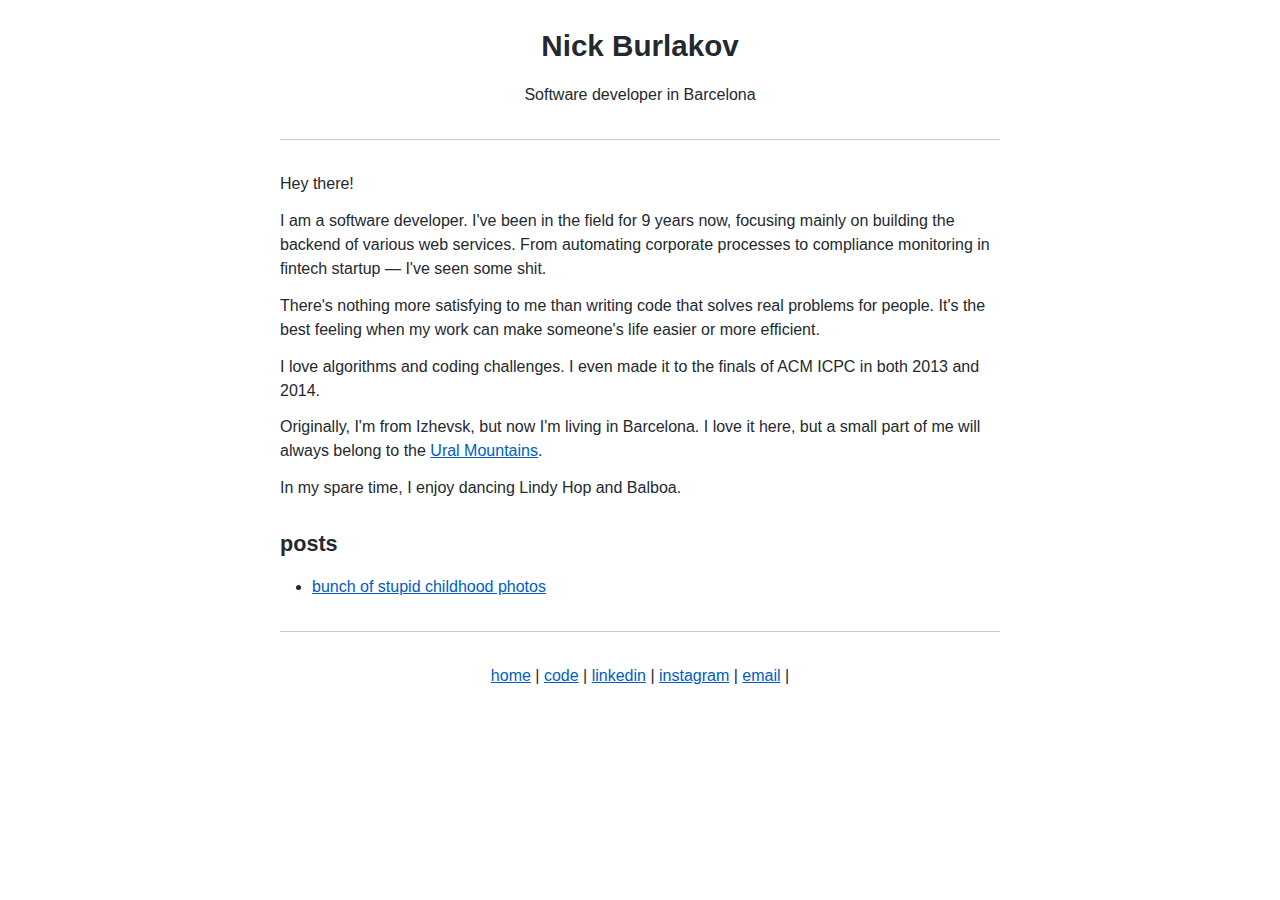
==== index.html @ 2e3449df "init" ====
<!doctype html>
<html lang="en">
    <head>
        <meta charset='utf-8'>
        <meta name="viewport" content="width=device-width, initial-scale=1" />
        <title>Nick Burlakov</title>
        <meta name="description" content="Nick Burlakov's personal page" />
        <link rel="stylesheet" href="styles.css" />
        <link rel="icon" href="favicon.png"></link>
        <link rel="apple-touch-icon" href="/favicon.png"></link>
    </head>

    <body >

<header class="text-center">
    <h1 class="text-2xl font-bold">Nick Burlakov</h1>
    <p>Software developer in Barcelona</p>
    <hr />
</header>

<main>
    <section>
        <p>Hey there!</p>
        
        <p>I am a software developer. I've been in the field for 9 years now, focusing mainly on
            building the backend of various web services. From automating corporate processes to compliance monitoring in fintech startup — I've seen some shit.</p>

        <p>There's nothing more satisfying to me than writing code that solves real problems for people. It's the best feeling when my work can make someone's life easier or more efficient.</p>
            
        <p>I love algorithms and coding challenges. I even made it to the finals of ACM ICPC in both 2013 and 2014.</p> 

        <p>Originally, I'm from Izhevsk, but now I'm living in Barcelona. I love it here, 
            but a small part of me will always belong to the <a href="https://www.google.com/search?tbm=isch&q=ural+mountains" target="_blank">Ural Mountains</a>.</p>
        
        <p>In my spare time, I enjoy dancing Lindy Hop and Balboa.</p>
    </section>

    <section>
        <h2>posts</h2>
        <ul>
            <li><a href="posts/kiddo.html">bunch of stupid childhood photos</a></li>
        </ul>
    </section>
</main>


<footer>
    <hr />
    <div>
        <a href="/">home</a> |
        <a href="https://github.com/burlakov-nick" target="_blank">code</a> |
        <a href="https://www.linkedin.com/in/nikita-burlakov-27925a137/" target="_blank">linkedin</a> |
        <a href="https://www.instagram.com/burlakovnick/" target="_blank">instagram</a> |
        <a href="mailto:nick@burlakov.io">email</a> |
    </div>
</footer>

</body>
</html>
---- styles.css ----
*,
::before,
::after {
  box-sizing: border-box;
}

::-moz-focus-inner {
  border-style: none;
  padding: 0;
}
:-moz-focusring {
  outline: 1px dotted ButtonText;
}
:-moz-ui-invalid {
  box-shadow: none;
}

@media (prefers-color-scheme: light) {
  :root {
    --white: #6a737d;
    --code: #fff8d3;
    --code-border: #f0d547;
    --pre: #f6f8fa;
    --bg-color: #fff;
    --text-color: #24292f;
    --link-color: #005cc5;
    --visited: #6f42c1;
    --blockquote: #005cc5;
    --blockquote-bg: #fff;
    --hover: #d73a49;
    --grey: #ccc;
  }
}

@media (prefers-color-scheme: dark) {
  :root {
    --white: #f2f2f2;
    --code: #414558;
    --code-border: #252525;
    --pre: #252525;
    --bg-color: #282a36;
    --text-color: #f2f2f2;
    --link-color: #8be9fd;
    --visited: #bd93f9;
    --blockquote: #bd93f9;
    --blockquote-bg: #414558;
    --hover: #ff80bf;
    --grey: #414558;
  }
}

html {
  background-color: var(--bg-color);
  color: var(--text-color);
  line-height: 1.5;
  font-family: -apple-system, BlinkMacSystemFont, "Segoe UI", Roboto, Oxygen,
    Ubuntu, Cantarell, "Fira Sans", "Droid Sans", "Helvetica Neue", Arial,
    sans-serif, "Apple Color Emoji", "Segoe UI Emoji", "Segoe UI Symbol";
  -webkit-text-size-adjust: 100%;
  -moz-tab-size: 4;
  tab-size: 4;
}

body {
  margin: 0 auto;
  max-width: 720px;
}

img {
  max-width: 100%;
  height: auto;
}

b,
strong {
  font-weight: bold;
}

code,
kbd,
samp,
pre {
  font-family: ui-monospace, SFMono-Regular, Consolas, "Liberation Mono", Menlo,
    monospace;
  font-size: 0.8rem;
}

code,
kbd,
samp {
  background-color: var(--code);
  border: 1px solid var(--code-border);
}

pre > code {
  background-color: inherit;
  padding: 0;
  border: none;
}

code {
  border-radius: 0.3rem;
  padding: 0.15rem 0.2rem 0.05rem;
}

pre {
  border-radius: 5px;
  padding: 1rem;
  margin: 1rem 0;
  overflow-x: auto;
  background-color: var(--pre) !important;
}

small {
  font-size: 0.8rem;
}

summary {
  display: list-item;
}

hr {
  color: inherit;
  border: 0;
  margin: 0;
  height: 1px;
  background: var(--grey);
  margin: 2rem auto;
  text-align: center;
}

a {
  text-decoration: underline;
  color: var(--link-color);
}

a:hover,
a:visited:hover {
  color: var(--hover);
}

a:visited {
  color: var(--visited);
}

a.link-grey {
  text-decoration: underline;
  color: var(--white);
}

a.link-grey:visited {
  color: var(--white);
}

section {
  margin-bottom: 1.4rem;
}

section:last-child {
  margin-bottom: 0;
}

header {
  margin: 1rem auto;
}

p {
  margin: 0.8rem 0;
}

article {
  overflow-wrap: break-word;
}

blockquote {
  border-left: 5px solid var(--blockquote);
  background-color: var(--blockquote-bg);
  padding: 0.8rem;
  margin: 1rem 0;
}

blockquote > p {
  margin: 0;
}

ul,
ol {
  padding: 0 0 0 2rem;
  list-style-position: outside;
}

ul[style*="list-style-type: none;"] {
  padding: 0;
}

li {
  margin: 0.5rem 0;
}

li > pre {
  padding: 0;
}

footer {
  text-align: center;
  margin-bottom: 4rem;
}

dt {
  font-weight: bold;
}

dd {
  margin-left: 0;
}

dd:not(:last-child) {
  margin-bottom: 0.5rem;
}

figure {
  margin: 0;
}

.post-date {
  width: 130px;
}

.text-grey {
  color: var(--grey);
}

.text-2xl {
  font-size: 1.85rem;
  line-height: 1.15;
}

.text-xl {
  font-size: 1.55rem;
  line-height: 1.15;
}

.text-lg {
  font-size: 1.35rem;
  line-height: 1.15;
}

.text-md {
  font-size: 1.15rem;
  line-height: 1.15;
}

.text-sm {
  font-size: 0.875rem;
}

.text-center {
  text-align: center;
}

.font-bold {
  font-weight: bold;
}

.font-italic {
  font-style: italic;
}

.inline {
  display: inline;
}

.flex {
  display: flex;
}

.items-center {
  align-items: center;
}

.m-0 {
  margin: 0;
}

.mt {
  margin-top: 0.5rem;
}

.mb {
  margin-bottom: 0.5rem;
}

.mr {
  margin-right: 0.5rem;
}

.ml {
  margin-left: 0.5rem;
}

.my {
  margin-top: 0.5rem;
  margin-bottom: 0.5rem;
}

.my-2 {
  margin-top: 1rem;
  margin-bottom: 1rem;
}

.mx {
  margin-left: 0.5rem;
  margin-right: 0.5rem;
}

.mx-2 {
  margin-left: 1rem;
  margin-right: 1rem;
}

.justify-between {
  justify-content: space-between;
}

.flex-1 {
  flex: 1;
}

.layout-aside {
  max-width: 50rem;
}

.layout-aside aside {
  width: 200px;
}

.layout-aside img {
  border-radius: 5px;
}

#readme {
  display: none;
}

@media only screen and (max-width: 600px) {
  body {
    padding: 1rem;
  }

  header {
    margin: 0;
  }

  .layout-aside main {
    flex-direction: column;
  }

  aside {
    display: none;
  }

  #readme {
    display: block;
  }
}

table {
  display: block;
  max-width: fit-content;
  margin: 0 auto;
  overflow-x: auto;
  white-space: nowrap;
  border-spacing: 10px;
  border-collapse: separate;
}

h1 {
  font-size: 1.55rem;
  line-height: 1.15;
  font-weight: bold;
  padding: 0.6rem 0 0 0;
}

h2 {
  font-size: 1.35rem;
  line-height: 1.15;
  font-weight: bold;
  padding: 0.6rem 0 0 0;
}

h3 {
  font-size: 1.10rem;
  font-weight: bold;
  padding: 0.6rem 0 0 0;
}

h4 {
  font-size: 1rem;
  font-weight: bold;
  padding: 0.6rem 0 0 0;
}
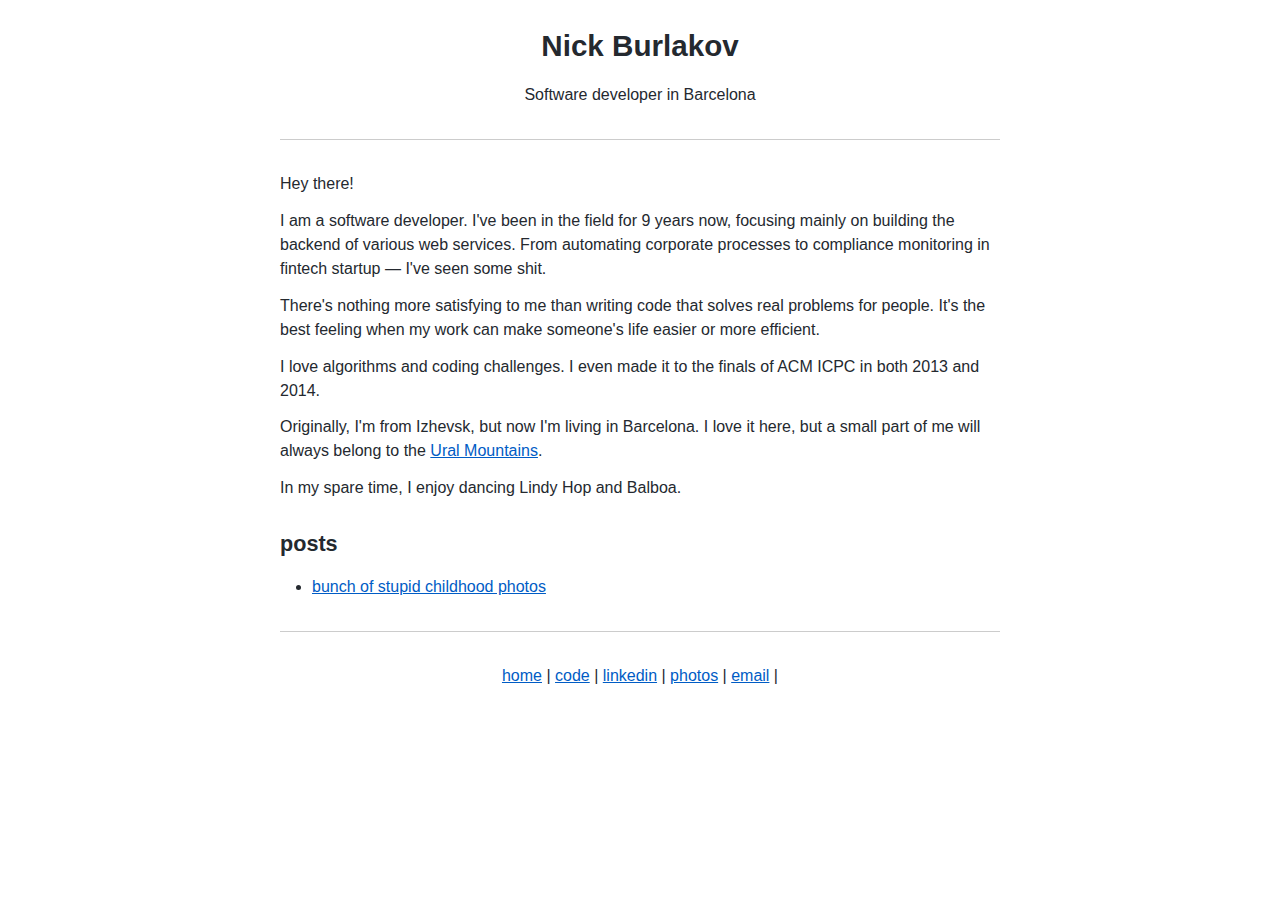
==== commit 552ec299: "Update index.html" ====
--- a/index.html
+++ b/index.html
@@ -50,7 +50,7 @@
         <a href="/">home</a> |
         <a href="https://github.com/burlakov-nick" target="_blank">code</a> |
         <a href="https://www.linkedin.com/in/nikita-burlakov-27925a137/" target="_blank">linkedin</a> |
-        <a href="https://www.instagram.com/burlakovnick/" target="_blank">instagram</a> |
+        <a href="https://t.me/+LFd7cPyr8_kzMzZi" target="_blank">photos</a> |
         <a href="mailto:nick@burlakov.io">email</a> |
     </div>
 </footer>
